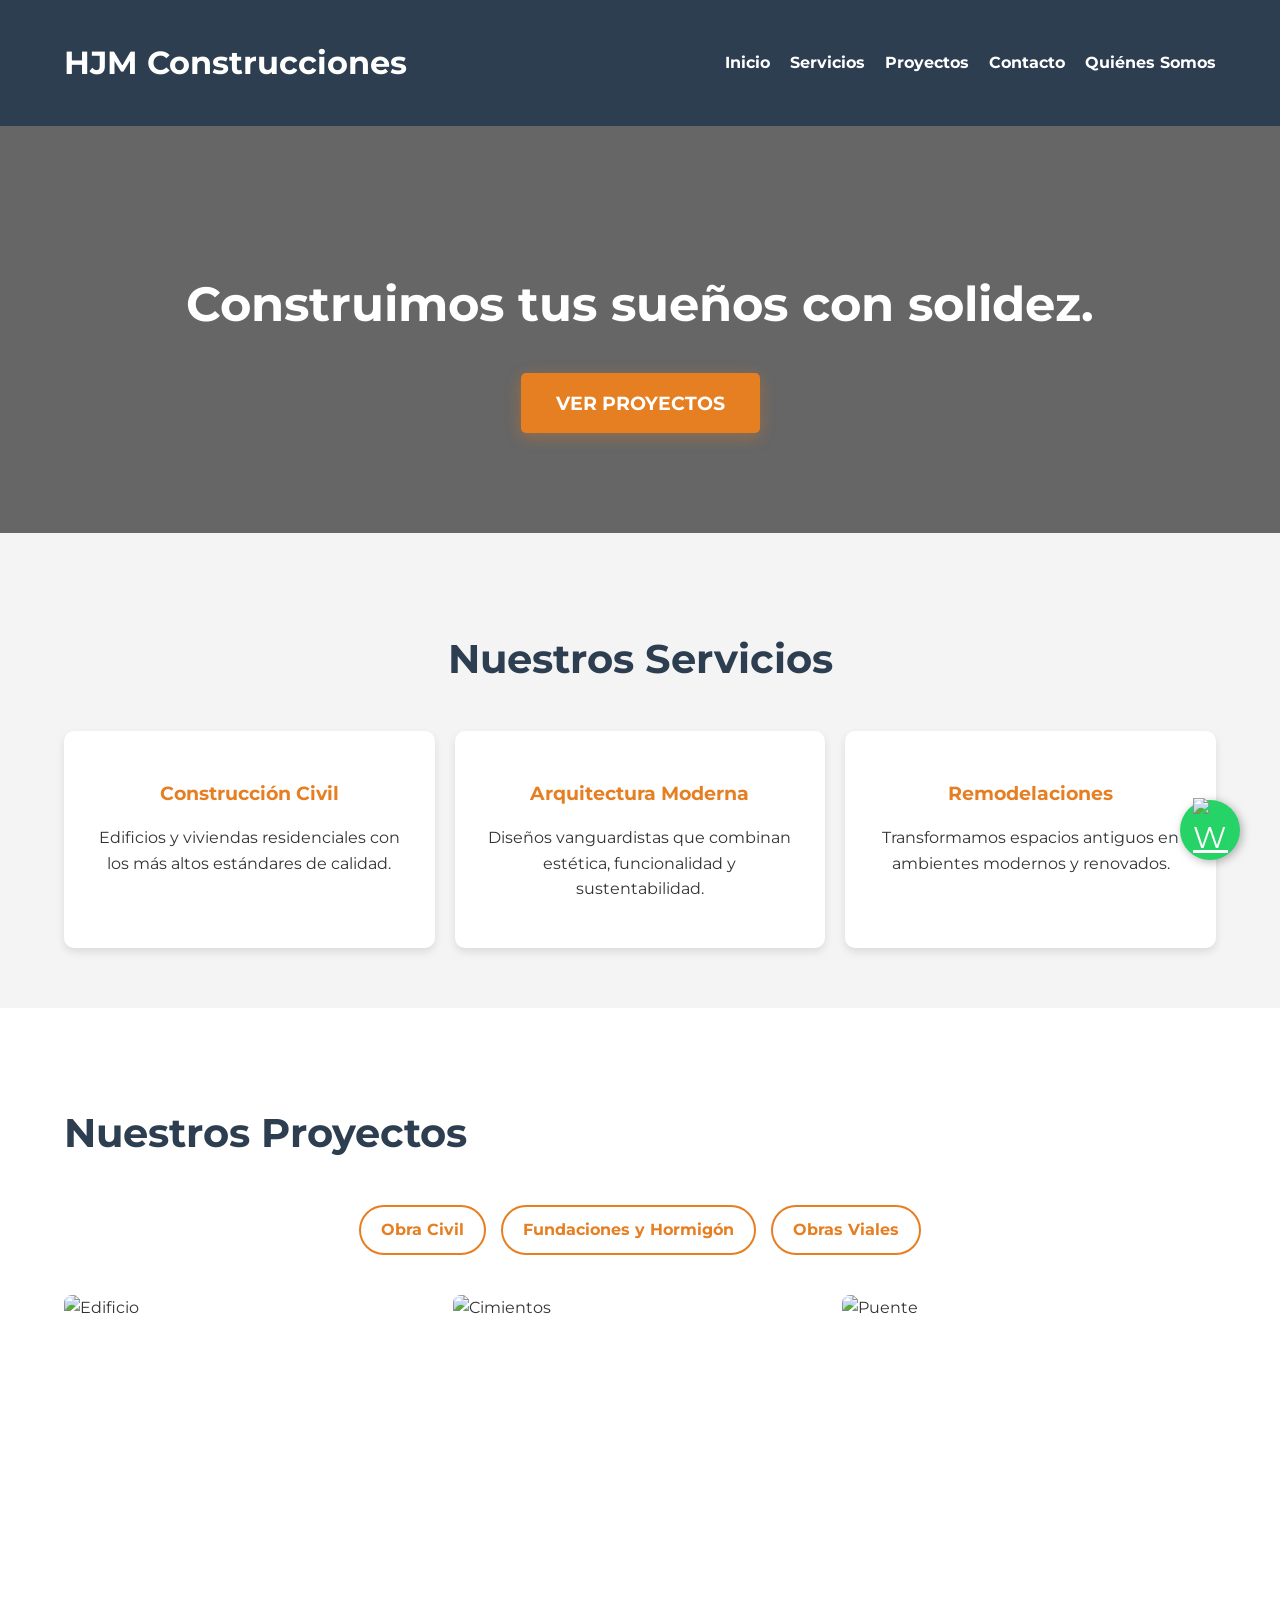
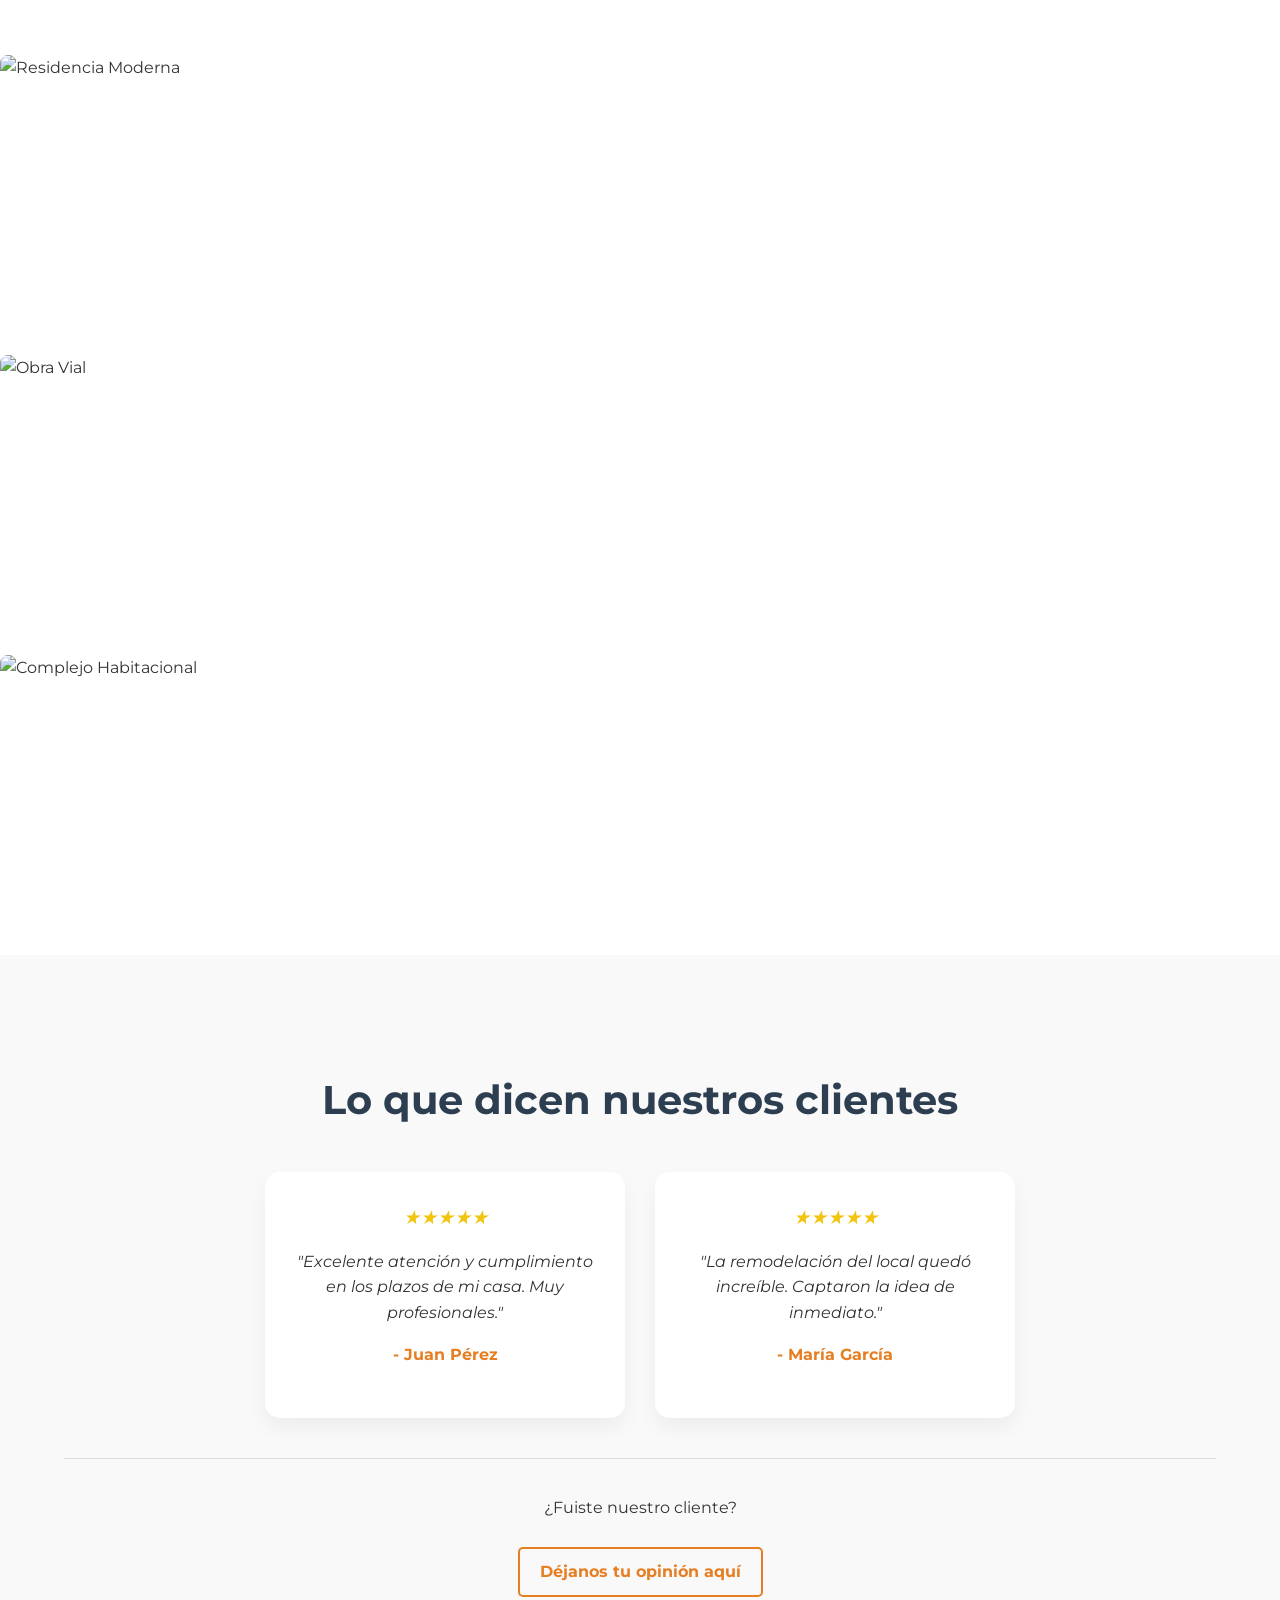
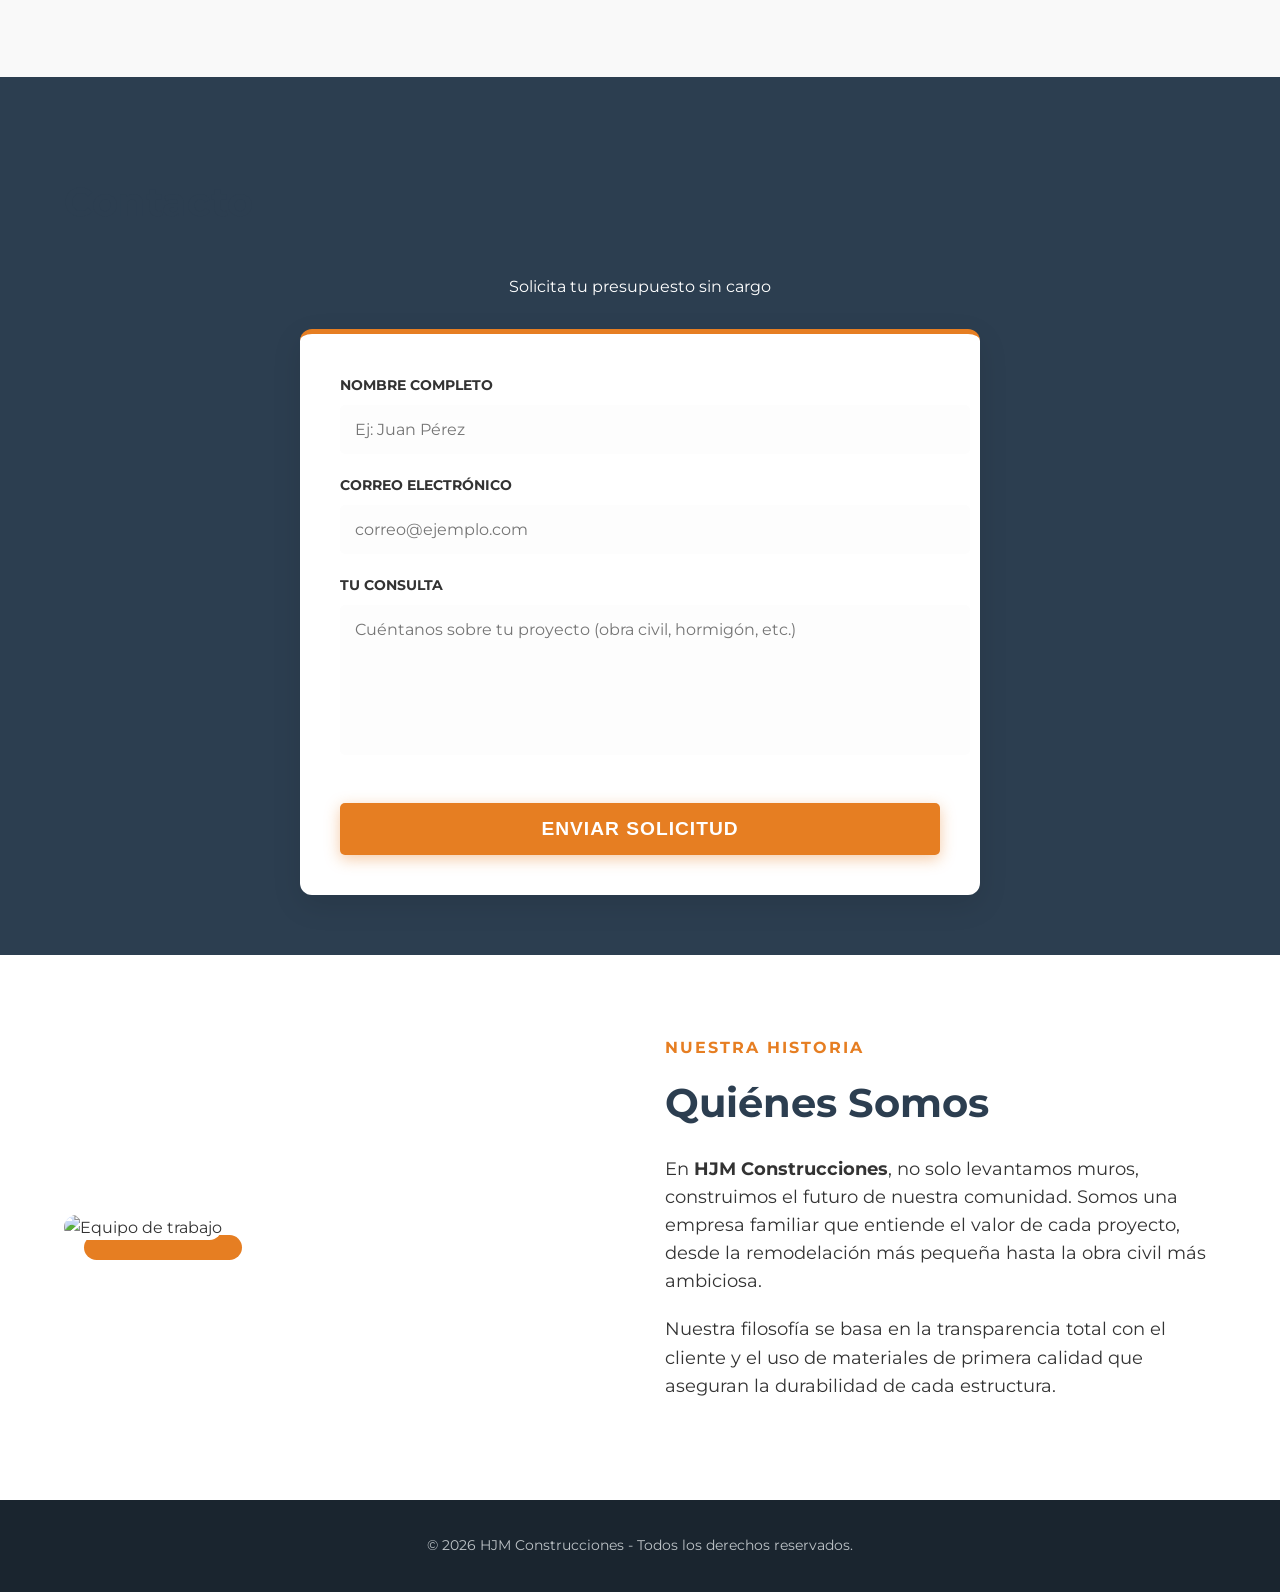
==== hjm construcciones/index.html @ 0845a9a2 "Subiendo archivos finales y corregidos" ====
<!DOCTYPE html>
<html lang="es">
<head>
    <meta charset="UTF-8">
    <meta name="viewport" content="width=device-width, initial-scale=1.0">
    <title>HJM Construcciones | Construcción Moderna</title>
    <link href="https://fonts.googleapis.com/css2?family=Montserrat:wght@400;700&display=swap" rel="stylesheet">
    <link rel="stylesheet" href="style.css">
</head>
<body>
    <header>
        <h1>HJM Construcciones</h1>
        <nav>
    <ul>
        <li><a href="#">Inicio</a></li>
        <li><a href="#servicios">Servicios</a></li>
        <li><a href="#proyectos">Proyectos</a></li>
        <li><a href="#contacto">Contacto</a></li>
        <li><a href="#nosotros">Quiénes Somos</a></li>
    </ul>
</nav>
            
    </header>

    <main>
        <h2>Construimos tus sueños con solidez.</h2>        
        <a href="#proyectos" class="boton-principal">Ver Proyectos</a>        
    </main>
    <section id="servicios">
    <h2 class="titulo-seccion">Nuestros Servicios</h2>
    
    <div class="contenedor-servicios">
        <div class="tarjeta">
            <h3>Construcción Civil</h3>
            <p>Edificios y viviendas residenciales con los más altos estándares de calidad.</p>
        </div>

        <div class="tarjeta">
            <h3>Arquitectura Moderna</h3>
            <p>Diseños vanguardistas que combinan estética, funcionalidad y sustentabilidad.</p>
        </div>

        <div class="tarjeta">
            <h3>Remodelaciones</h3>
            <p>Transformamos espacios antiguos en ambientes modernos y renovados.</p>
        </div>
    </div>
</section><section id="proyectos">
    <h2 class="titulo-seccion">Nuestros Proyectos</h2>
    
    <div class="filtros">
    <a href="#galeria-obra-civil" class="btn-filtro">Obra Civil</a>
    <a href="#galeria-hormigon" class="btn-filtro">Fundaciones y Hormigón</a>
    <a href="#galeria-viales" class="btn-filtro">Obras Viales</a>

</div>
    </div>

    <div class="galeria-grid">
        <div class="proyecto-item obra-civil" id="obra-civil">
            <img src="https://images.unsplash.com/photo-1486406146926-c627a92ad1ab?auto=format&fit=crop&w=600&q=80" alt="Edificio">
            <div class="info-proyecto"><h4>Edificio Central</h4><p>Obra Civil</p></div>
        </div>

        <div class="proyecto-item hormigon" id="hormigon">
            <img src="https://images.unsplash.com/photo-1517089535819-f485e657597b?auto=format&fit=crop&w=600&q=80" alt="Cimientos">
            <div class="info-proyecto"><h4>Bases Torre Sur</h4><p>Fundaciones</p></div>
        </div>

        <div class="proyecto-item obras-viales" id="obras-viales">
            <img src="https://images.unsplash.com/photo-1503387762-592deb58ef4e?auto=format&fit=crop&w=600&q=80" alt="Puente">
            <div class="info-proyecto"><h4>Puente Interurbano</h4><p>Obras Viales</p></div>
        </div>
        
        </div>
</section>
        </div>

        <div class="proyecto-item">
            <img src="https://images.unsplash.com/photo-1600585154340-be6161a56a0c?auto=format&fit=crop&w=600&q=80" alt="Residencia Moderna">
            <div class="info-proyecto">
                <h4>Residencia Lomas</h4>
                <p>Vivienda Unifamiliar</p>
            </div>
        </div>

        <div class="proyecto-item">
            <img src="https://images.unsplash.com/photo-1503387762-592deb58ef4e?auto=format&fit=crop&w=600&q=80" alt="Obra Vial">
            <div class="info-proyecto">
                <h4>Puente del Sol</h4>
                <p>Infraestructura Vial</p>
            </div>
        </div>
        
        <div class="proyecto-item">
            <img src="https://images.unsplash.com/photo-1448630360428-65456885c650?auto=format&fit=crop&w=600&q=80" alt="Complejo Habitacional">
            <div class="info-proyecto">
                <h4>Barrio Norte</h4>
                <p>Complejo de Departamentos</p>
            </div>
        </div>
    </div>

</section>
<section id="testimonios">
    <h2 class="titulo-seccion">Lo que dicen nuestros clientes</h2>
    
    <div class="contenedor-testimonios">
        <div class="testimonio-card">
            <div class="estrellas">★★★★★</div>
            <p>"Excelente atención y cumplimiento en los plazos de mi casa. Muy profesionales."</p>
            <h4>- Juan Pérez</h4>
        </div>

        <div class="testimonio-card">
            <div class="estrellas">★★★★★</div>
            <p>"La remodelación del local quedó increíble. Captaron la idea de inmediato."</p>
            <h4>- María García</h4>
        </div>
    </div>

    <div class="dejar-comentario">
        <p>¿Fuiste nuestro cliente?</p>
        <a href="#contacto" class="btn-comentario">Déjanos tu opinión aquí</a>
    </div>
</section>
</section>
<section id="contacto" style="padding: 60px 5%;">
    <h2 class="titulo-seccion">Contacto</h2>
    <p style="text-align:center; margin-bottom: 30px;">Solicita tu presupuesto sin cargo</p>

    <form action="https://formspree.io/f/fkeaqpzo" method="POST" class="formulario">
        <div class="campo">
            <label for="nombre">Nombre Completo</label>
            <input type="text" name="nombre" id="nombre" placeholder="Ej: Juan Pérez" required>
        </div>

        <div class="campo">
            <label for="email">Correo Electrónico</label>
            <input type="email" name="email" id="email" placeholder="correo@ejemplo.com" required>
        </div>

        <div class="campo">
            <label for="mensaje">Tu Consulta</label>
            <textarea name="mensaje" id="mensaje" placeholder="Cuéntanos sobre tu proyecto (obra civil, hormigón, etc.)" required></textarea>
        </div>

        <button type="submit" class="boton-principal">Enviar Solicitud</button>
    </form>
</section>

        
    </div>
</section>
<section id="nosotros">
    <div class="nosotros-contenedor">
        <div class="nosotros-imagen">
            <img src="https://images.unsplash.com/photo-1504307651254-35680f356dfd?auto=format&fit=crop&w=800&q=80" alt="Equipo de trabajo">
        </div>
        <div class="nosotros-texto">
            <span class="subtitulo">Nuestra Historia</span>
            <h2>Quiénes Somos</h2>
            <p>En <strong>HJM Construcciones</strong>, no solo levantamos muros, construimos el futuro de nuestra comunidad. Somos una empresa familiar que entiende el valor de cada proyecto, desde la remodelación más pequeña hasta la obra civil más ambiciosa.</p>
            <p>Nuestra filosofía se basa en la transparencia total con el cliente y el uso de materiales de primera calidad que aseguran la durabilidad de cada estructura.</p>
        </div>
    </div>
</section>

<footer>
    <p>&copy; 2026 HJM Construcciones - Todos los derechos reservados.</p>
</footer>
<div id="galeria-viales" class="modal-galeria">
    <div class="modal-contenido">
        <a href="#proyectos" class="cerrar">&times;</a>
        <h3>Obras Viales e Infraestructura</h3>
        <p>Expertos en pavimentación, puentes y logística de caminos.</p>
        
        <div class="fotos-grid">
            <img src="https://images.unsplash.com/photo-1503387762-592deb58ef4e?auto=format&fit=crop&w=400" alt="Carretera 1">
            <img src="https://images.unsplash.com/photo-1590483734724-386175e11690?auto=format&fit=crop&w=400" alt="Puente 2">
            <img src="https://images.unsplash.com/photo-1531834685032-c34bf0d84c77?auto=format&fit=crop&w=400" alt="Asfalto 3">
            <img src="https://images.unsplash.com/photo-1512401011492-c0b7305948f9?auto=format&fit=crop&w=400" alt="Maquinaria 4">
        </div>
    </div>
</div>
<div id="galeria-hormigon" class="modal-galeria">
    <div class="modal-contenido">
        <a href="#proyectos" class="cerrar">&times;</a>
        <h3>Fundaciones y Hormigón Armado</h3>
        <p>Especialistas en bases sólidas y estructuras de alta resistencia.</p>
        
        <div class="fotos-grid">
            <img src="https://images.unsplash.com/photo-1517089535819-f485e657597b?auto=format&fit=crop&w=400" alt="Cimientos 1">
            <img src="https://images.unsplash.com/photo-1581094794329-c8112a89af12?auto=format&fit=crop&w=400" alt="Hormigón 2">
            <img src="https://images.unsplash.com/photo-1590644365607-1c5a519a7a37?auto=format&fit=crop&w=400" alt="Obra 3">
            <img src="https://images.unsplash.com/photo-1541604193435-22287d32c2c2?auto=format&fit=crop&w=400" alt="Estructura 4">
        </div>
    </div>
</div>
<div id="galeria-obra-civil" class="modal-galeria">
    <div class="modal-contenido">
        <a href="#proyectos" class="cerrar">&times;</a>
        <h3>Proyectos de Obra Civil</h3>
        <div class="fotos-grid">
            <img src="https://images.unsplash.com/photo-1486406146926-c627a92ad1ab?auto=format&fit=crop&w=400" alt="Obra 1">
            <img src="https://images.unsplash.com/photo-1541888946425-d81bb19240f5?auto=format&fit=crop&w=400" alt="Obra 2">
            <img src="https://images.unsplash.com/photo-1503387762-592deb58ef4e?auto=format&fit=crop&w=400" alt="Obra 3">
        </div>
    </div>
</div>
</body>
<a href="https://wa.me/3513449890?text=Hola%20HJM%20Construcciones,%20vi%20su%20página%20web%20y%20me%20gustaría%20solicitar%20un%20presupuesto%20para%20una%20obra." 
   class="btn-whatsapp" 
   target="_blank">
    <img src="https://upload.wikimedia.org/wikipedia/commons/6/6b/WhatsApp.svg" alt="WhatsApp">
</a>
</html>
---- hjm construcciones/style.css ----
html {
    scroll-behavior: smooth;
}

/* Y un pequeño ajuste para que los enlaces del menú se vean bien */
nav a {
    text-decoration: none; /* Quita el subrayado feo */
    color: white;
    font-weight: bold;
    transition: 0.3s;
}

nav a:hover {
    color: #e67e22; /* Cambia a naranja al pasar el mouse */
}
/* Configuraciones generales */
body {
    font-family: 'Montserrat', sans-serif; /* Cambiamos la fuente aquí */
    margin: 0;
    padding: 0;
    color: #333;
    line-height: 1.6;
}


/* Encabezado y Navegación */
header {
    background-color: #2c3e50; /* Gris azulado oscuro */
    color: white;
    padding: 1rem 5%;
    display: flex;
    justify-content: space-between;
    align-items: center;
}

nav ul {
    list-style: none; /* Quita los puntitos de la lista */
    display: flex;
    gap: 20px;
}

/* Sección Principal (Hero) */
main {
    text-align: center;
    padding: 100px 20px;
    background: linear-gradient(rgba(0,0,0,0.6), rgba(0,0,0,0.6)), 
                url('https://images.unsplash.com/photo-1541888946425-d81bb19240f5?auto=format&fit=crop&w=1350&q=80');
    background-size: cover;
    background-position: center;
    color: white;
}

h2 {
    font-size: 3rem;
    margin-bottom: 10px;
}

/* El Botón */
/* Estilo para el enlace convertido en botón */
.boton-principal {
    display: inline-block; /* Importante para que acepte márgenes y rellenos */
    background-color: #e67e22; /* El naranja de construcción */
    color: white !important;   /* Forzamos el color blanco */
    text-decoration: none;     /* Quitamos el subrayado */
    padding: 15px 35px;
    font-size: 1.2rem;
    font-weight: bold;
    border-radius: 5px;
    text-transform: uppercase;
    transition: all 0.3s ease;
    border: none;
    box-shadow: 0 4px 15px rgba(230, 126, 34, 0.4);
    margin-top: 20px;
    cursor: pointer;
}

.boton-principal:hover {
    background-color: #d35400; /* Un naranja más oscuro */
    transform: translateY(-3px); /* Efecto de que flota al tocarlo */
    box-shadow: 0 6px 20px rgba(230, 126, 34, 0.6);
}


button:hover {
    background-color: #d35400; /* Se oscurece al pasar el mouse */
}
/* Sección Servicios */
#servicios {
    padding: 60px 5%;
    background-color: #f4f4f4; /* Un gris muy clarito para diferenciar */
    text-align: center;
}

.titulo-seccion {
    color: #2c3e50;
    margin-bottom: 40px;
    font-size: 2.5rem;
}

.contenedor-servicios {
    display: grid;
    /* Esto crea 3 columnas iguales automáticamente */
    grid-template-columns: repeat(auto-fit, minmax(250px, 1fr));
    gap: 20px; /* Espacio entre tarjetas */
}

.tarjeta {
    background: white;
    padding: 30px;
    border-radius: 10px;
    box-shadow: 0 4px 8px rgba(0,0,0,0.1); /* Sombra suave para dar profundidad */
    transition: transform 0.3s;
}

.tarjeta:hover {
    transform: translateY(-10px); /* La tarjeta "flota" cuando pasas el mouse */
    border-bottom: 5px solid #e67e22; /* Línea naranja de acento */
}

.tarjeta h3 {
    color: #e67e22;
    margin-bottom: 15px;
}
/* Sección Proyectos */
#proyectos {
    padding: 60px 5%;
    background-color: #fff;
}

.galeria-grid {
    display: grid;
    /* Crea una cuadrícula de 2 columnas en móviles y 4 en pantallas grandes */
    grid-template-columns: repeat(auto-fit, minmax(300px, 1fr));
    gap: 15px;
}

.proyecto-item {
    position: relative;
    overflow: hidden; /* Corta lo que se salga del borde */
    border-radius: 8px;
    height: 300px;
}

.proyecto-item img {
    width: 100%;
    height: 100%;
    object-fit: cover; /* Ajusta la imagen sin deformarla */
    transition: 0.5s ease;
}

/* El cuadro oscuro con texto que aparece al pasar el mouse */
.info-proyecto {
    position: absolute;
    bottom: 0;
    left: 0;
    width: 100%;
    height: 100%;
    background: rgba(230, 126, 34, 0.9); /* Color naranja con transparencia */
    color: white;
    display: flex;
    flex-direction: column;
    justify-content: center;
    align-items: center;
    opacity: 0; /* Invisible por defecto */
    transition: 0.5s;
}

.proyecto-item:hover .info-proyecto {
    opacity: 1; /* Aparece al pasar el mouse */
}

.proyecto-item:hover img {
    transform: scale(1.1); /* La imagen se agranda un poquito */
}
/* Sección Contacto */
#contacto {
    padding: 80px 5%;
    background-color: #2c3e50;
    color: white;
}

.contacto-contenedor {
    display: flex;
    flex-wrap: wrap; /* Para que en celular se ponga uno abajo del otro */
    gap: 50px;
    max-width: 1200px;
    margin: 0 auto;
}

.contacto-info, .formulario {
    flex: 1; /* Ambos ocupan el mismo espacio */
    min-width: 300px;
}

/* Estilos del Formulario */
/* Contenedor del Formulario */
.formulario {
    max-width: 600px;
    margin: 0 auto;
    background: #ffffff;
    padding: 40px;
    border-radius: 12px;
    box-shadow: 0 10px 30px rgba(0, 0, 0, 0.1);
    border-top: 5px solid #e67e22; /* Detalle en naranja construcción */
}

/* Espaciado de cada grupo (label + input) */
.campo {
    margin-bottom: 20px;
    text-align: left;
}

.campo label {
    display: block;
    font-weight: bold;
    margin-bottom: 8px;
    color: #333;
    font-size: 0.9rem;
    text-transform: uppercase;
}

/* Estilo de los cuadros de texto */
.campo input, 
.campo textarea {
    width: 100%;
    padding: 12px 15px;
    border: 1px solid #ddd;
    border-radius: 6px;
    font-size: 1rem;
    font-family: inherit;
    transition: all 0.3s ease;
    background-color: #fdfdfd;
}

/* Efecto cuando haces clic para escribir */
.campo input:focus, 
.campo textarea:focus {
    outline: none;
    border-color: #e67e22;
    box-shadow: 0 0 8px rgba(230, 126, 34, 0.2);
    background-color: #fff;
}

/* Ajuste para el área de mensaje */
.campo textarea {
    height: 120px;
    resize: none; /* Evita que el cliente deforme la caja */
}

/* El botón dentro del formulario */
.formulario .boton-principal {
    width: 100%; /* Botón ancho total en móviles */
    cursor: pointer;
    border: none;
}


.formulario input, .formulario textarea {
    padding: 15px;
    border-radius: 5px;
    border: none;
    font-size: 1rem;
}

.formulario button {
    background-color: #e67e22;
    font-weight: bold;
    text-transform: uppercase;
    letter-spacing: 1px;
}

/* Footer */
footer {
    text-align: center;
    padding: 20px;
    background-color: #1a252f;
    color: #bdc3c7;
    font-size: 0.9rem;
}
/* Esto se activa solo cuando la pantalla mide menos de 768px (celulares y tablets) */
@media (max-width: 768px) {
    
    /* 1. El menú: los ponemos uno al lado del otro pero con scroll o ajuste */
    header {
        flex-direction: column; /* El logo arriba y el menú abajo */
        text-align: center;
        padding: 20px;
    }

    nav ul {
        padding: 0;
        margin-top: 15px;
        gap: 10px;
        font-size: 0.9rem;
    }

    /* 2. El título principal: lo achicamos para que no tape todo */
    h2 {
        font-size: 2rem;
    }

    main {
        padding: 60px 20px;
    }

    /* 3. Las tarjetas y la galería: 
       Ya usamos 'auto-fit' antes, así que se acomodan casi solas, 
       pero vamos a asegurar el contacto. */
    .contacto-contenedor {
        flex-direction: column; /* Info arriba, formulario abajo */
    }

    .contacto-info {
        text-align: center;
    }
}
/* Estilos del Botón de WhatsApp */
.btn-whatsapp {
    position: fixed;
    width: 60px;
    height: 60px;
    bottom: 40px;
    right: 40px;
    background-color: #25d366; /* Verde oficial de WhatsApp */
    color: #FFF;
    border-radius: 50px;
    text-align: center;
    font-size: 30px;
    box-shadow: 2px 2px 10px rgba(0,0,0,0.3);
    z-index: 1000; /* Para que siempre esté por encima de todo */
    display: flex;
    justify-content: center;
    align-items: center;
    transition: transform 0.3s;
}

.btn-whatsapp img {
    width: 35px; /* Tamaño del icono */
}

.btn-whatsapp:hover {
    transform: scale(1.1); /* Se agranda un poco al pasar el mouse */
    background-color: #20ba5a;
}

/* Ajuste para celulares: lo hacemos un poco más chico */
@media (max-width: 768px) {
    .btn-whatsapp {
        width: 50px;
        height: 50px;
        bottom: 20px;
        right: 20px;
    }
    .btn-whatsapp img {
        width: 25px;
    }
}
/* Sección Nuestra Empresa */
#nosotros {
    padding: 80px 5%;
    background-color: white;
}

.nosotros-contenedor {
    display: flex;
    align-items: center;
    gap: 50px;
    max-width: 1200px;
    margin: 0 auto;
}

.nosotros-imagen, .nosotros-texto {
    flex: 1;
}

.nosotros-imagen img {
    width: 100%;
    border-radius: 15px;
    box-shadow: 20px 20px 0px #e67e22; /* Un detalle de diseño: sombra sólida naranja */
}

.subtitulo {
    color: #e67e22;
    text-transform: uppercase;
    font-weight: bold;
    letter-spacing: 2px;
}

.nosotros-texto h2 {
    color: #2c3e50;
    margin: 10px 0 20px 0;
    font-size: 2.5rem;
    text-align: left; /* Alineado a la izquierda para esta sección */
}

.nosotros-texto p {
    margin-bottom: 20px;
    font-size: 1.1rem;
}

.valores {
    display: grid;
    grid-template-columns: 1fr 1fr;
    gap: 10px;
}

.valor {
    font-weight: bold;
    color: #2c3e50;
}

.valor span {
    color: #e67e22;
}

/* Ajuste para móviles */
@media (max-width: 768px) {
    .nosotros-contenedor {
        flex-direction: column;
        text-align: center;
    }
    .nosotros-texto h2 {
        text-align: center;
    }
    .nosotros-imagen img {
        box-shadow: 10px 10px 0px #e67e22; /* Sombra más chica en móvil */
    }
}
#testimonios {
    padding: 80px 5%;
    background-color: #f9f9f9;
    text-align: center;
}

.contenedor-testimonios {
    display: flex;
    flex-wrap: wrap;
    gap: 30px;
    justify-content: center;
    margin-bottom: 40px;
}

.testimonio-card {
    background: white;
    padding: 30px;
    border-radius: 15px;
    width: 300px;
    box-shadow: 0 10px 20px rgba(0,0,0,0.05);
    font-style: italic;
}

.estrellas {
    color: #f1c40f; /* Color dorado */
    margin-bottom: 10px;
    font-size: 1.2rem;
}

.testimonio-card h4 {
    margin-top: 15px;
    font-style: normal;
    color: #e67e22;
}

.dejar-comentario {
    margin-top: 30px;
    border-top: 1px solid #ddd;
    padding-top: 20px;
}

.btn-comentario {
    display: inline-block;
    margin-top: 10px;
    color: #e67e22;
    text-decoration: none;
    font-weight: bold;
    border: 2px solid #e67e22;
    padding: 10px 20px;
    border-radius: 5px;
    transition: 0.3s;
}

.btn-comentario:hover {
    background: #e67e22;
    color: white;
}
/* Botones de Filtro */
.filtros {
    display: flex;
    justify-content: center;
    gap: 15px;
    margin-bottom: 40px;
    flex-wrap: wrap;
}

.btn-filtro {
    text-decoration: none;
    padding: 10px 20px;
    border: 2px solid #e67e22;
    color: #e67e22;
    border-radius: 25px;
    font-weight: bold;
    transition: 0.3s;
}

.btn-filtro:hover {
    background-color: #e67e22;
    color: white;
}

/* Efecto de resaltado al seleccionar */
.proyecto-item:target {
    outline: 5px solid #e67e22;
    outline-offset: 5px;
    transform: scale(1.02);
}
/* Estilo del fondo oscuro del modal */
.modal-galeria {
    display: none; /* Escondido por defecto */
    position: fixed;
    z-index: 2000;
    left: 0;
    top: 0;
    width: 100%;
    height: 100%;
    background-color: rgba(0,0,0,0.9); /* Fondo negro transparente */
}

/* Mostrar el modal cuando se hace clic en el enlace */
.modal-galeria:target {
    display: flex;
    justify-content: center;
    align-items: center;
}

.modal-contenido {
    background-color: white;
    padding: 40px;
    border-radius: 10px;
    width: 80%;
    max-width: 900px;
    max-height: 80vh;
    overflow-y: auto; /* Scroll si hay muchas fotos */
    position: relative;
    text-align: center;
}

.cerrar {
    position: absolute;
    top: 10px;
    right: 20px;
    font-size: 40px;
    text-decoration: none;
    color: #333;
}

.fotos-grid {
    display: grid;
    grid-template-columns: repeat(auto-fit, minmax(200px, 1fr));
    gap: 15px;
    margin-top: 20px;
}

.fotos-grid img {
    width: 100%;
    height: 200px;
    object-fit: cover;
    border-radius: 5px;
}
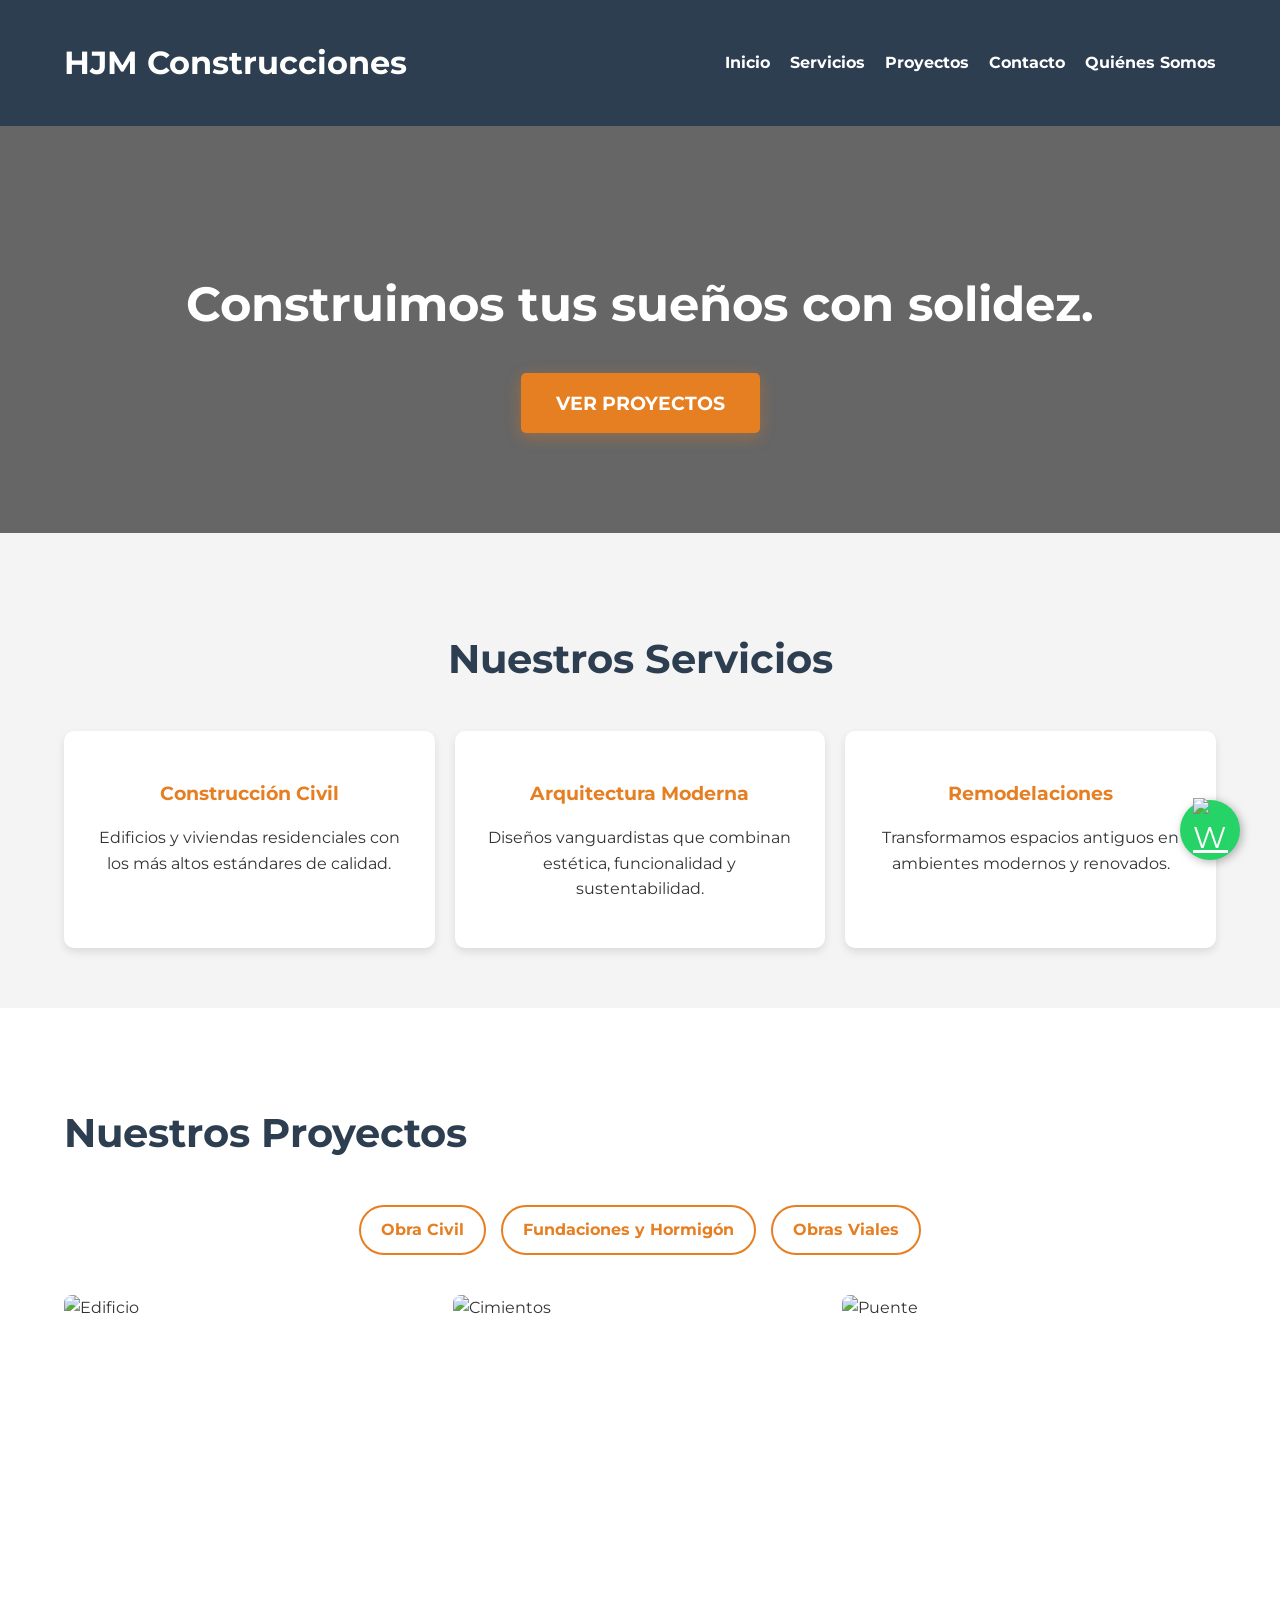
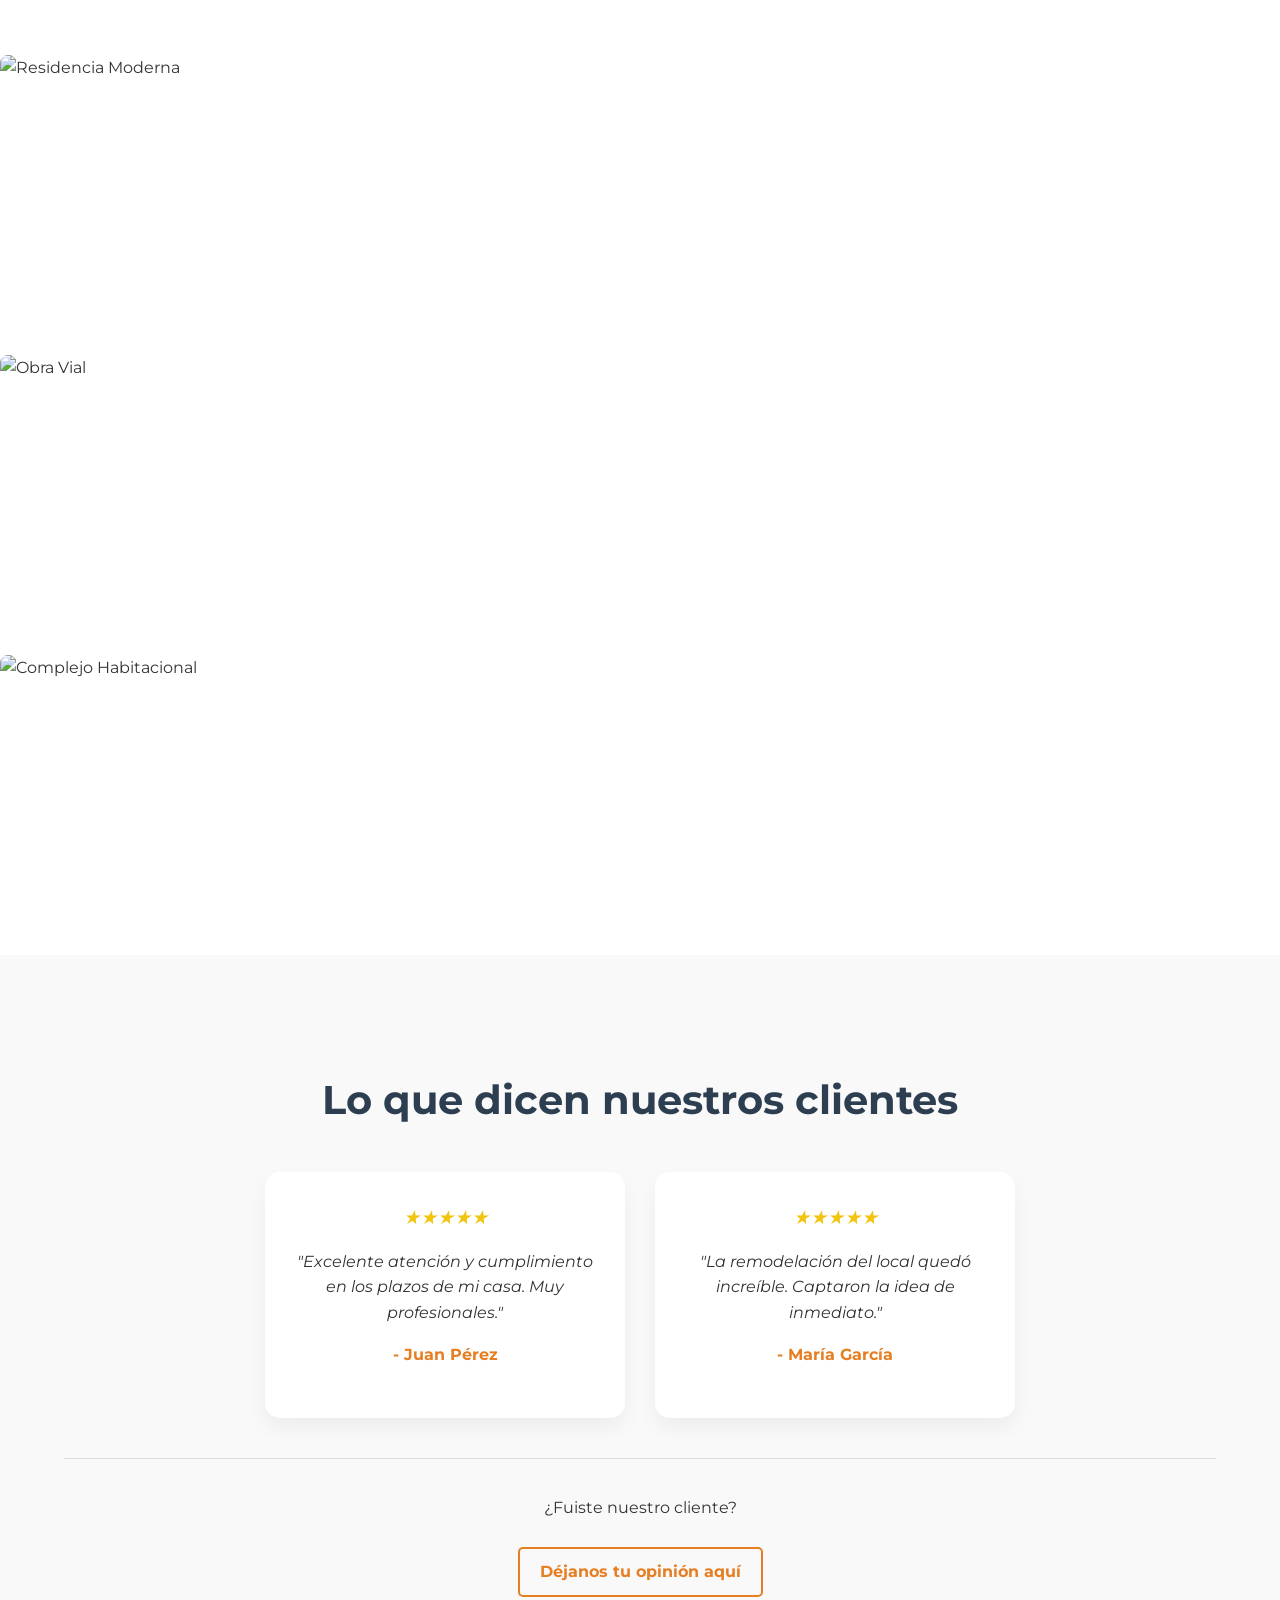
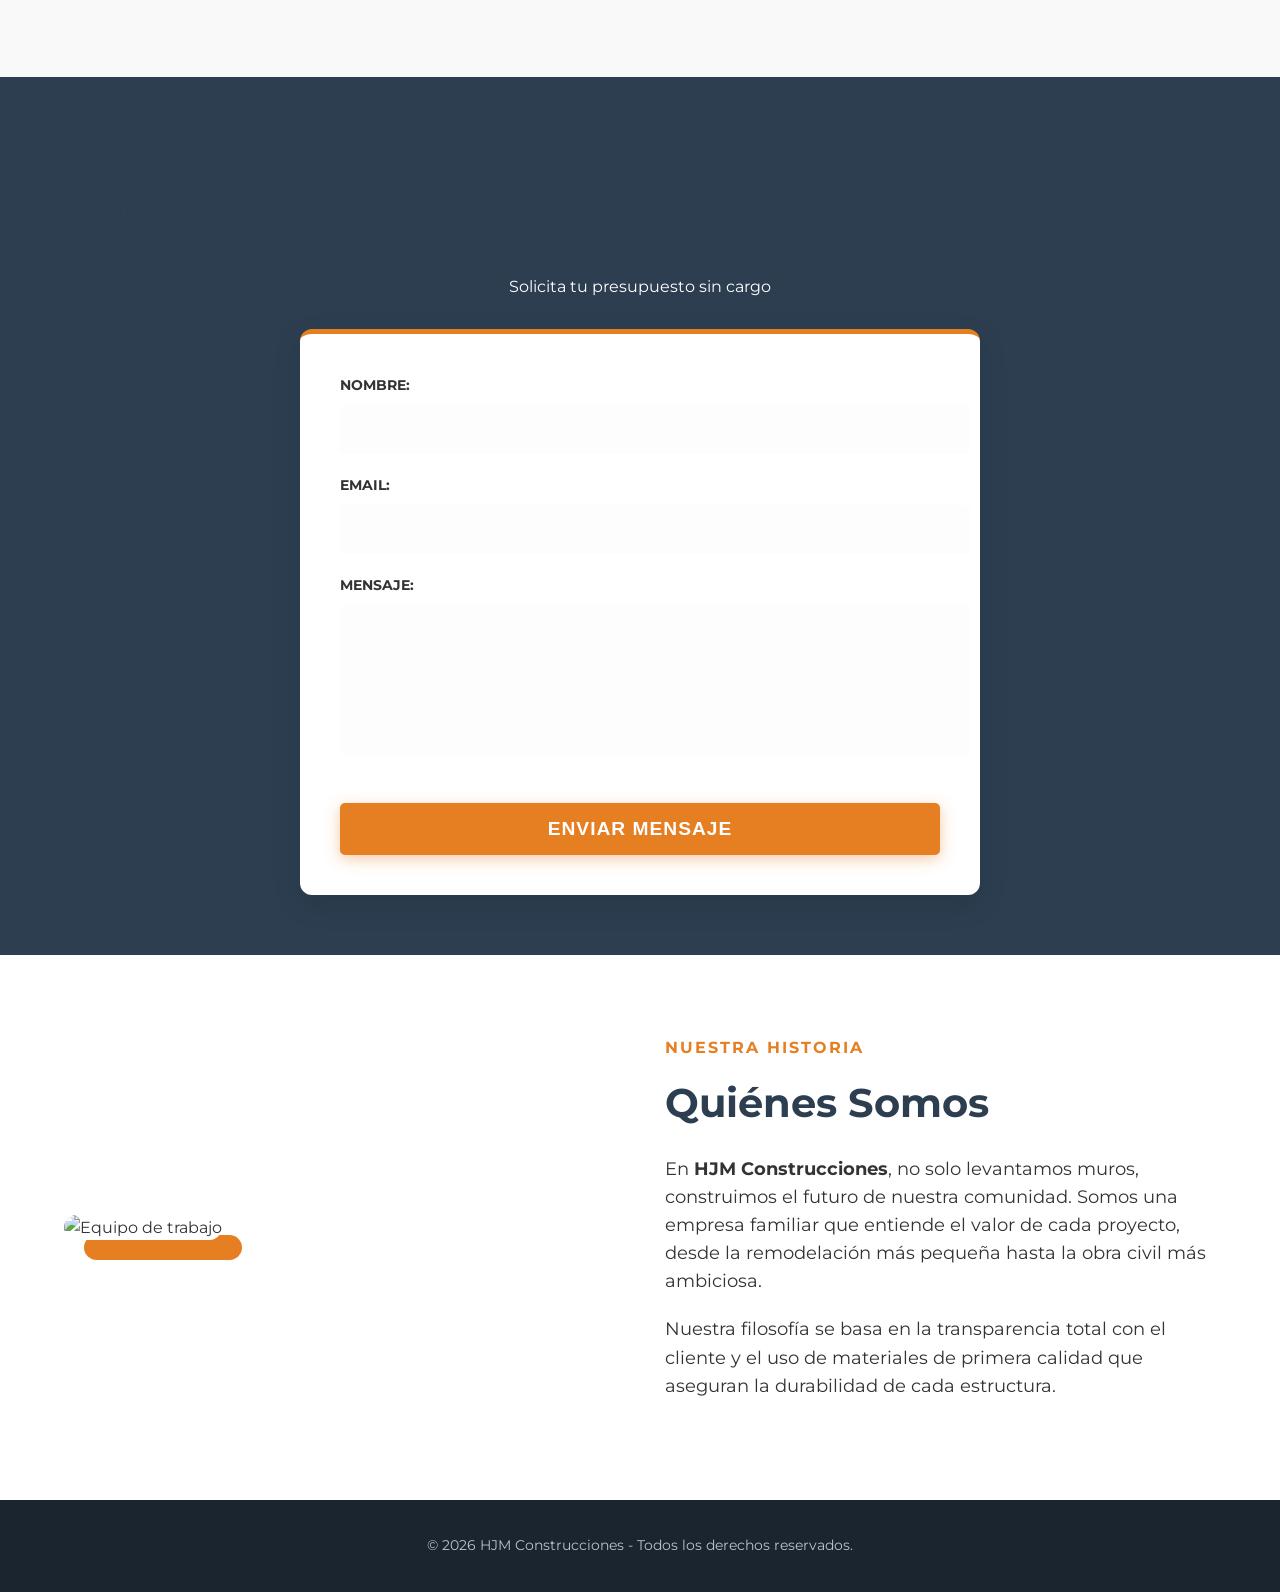
==== commit d512ac88: "formulario facil" ====
--- a/hjm construcciones/index.html
+++ b/hjm construcciones/index.html
@@ -129,24 +129,30 @@
     <h2 class="titulo-seccion">Contacto</h2>
     <p style="text-align:center; margin-bottom: 30px;">Solicita tu presupuesto sin cargo</p>
 
-    <form action="https://formspree.io/f/fkeaqpzo" method="POST" class="formulario">
-        <div class="campo">
-            <label for="nombre">Nombre Completo</label>
-            <input type="text" name="nombre" id="nombre" placeholder="Ej: Juan Pérez" required>
-        </div>
-
-        <div class="campo">
-            <label for="email">Correo Electrónico</label>
-            <input type="email" name="email" id="email" placeholder="correo@ejemplo.com" required>
-        </div>
-
-        <div class="campo">
-            <label for="mensaje">Tu Consulta</label>
-            <textarea name="mensaje" id="mensaje" placeholder="Cuéntanos sobre tu proyecto (obra civil, hormigón, etc.)" required></textarea>
-        </div>
-
-        <button type="submit" class="boton-principal">Enviar Solicitud</button>
+    
     </form>
+    <form action="https://formsubmit.co/hjmconstrucciones@gmail.com" method="POST" class="formulario">
+    <input type="hidden" name="_captcha" value="false">
+    
+    <input type="hidden" name="_next" value="https://ferpereyra321.github.io/HJM-construcciones-s.a.s/gracias.html">
+
+    <div class="campo">
+        <label>Nombre:</label>
+        <input type="text" name="nombre" required>
+    </div>
+
+    <div class="campo">
+        <label>Email:</label>
+        <input type="email" name="email" required>
+    </div>
+
+    <div class="campo">
+        <label>Mensaje:</label>
+        <textarea name="mensaje" required></textarea>
+    </div>
+
+    <button type="submit" class="boton-principal">Enviar Mensaje</button>
+</form>
 </section>
 
         
